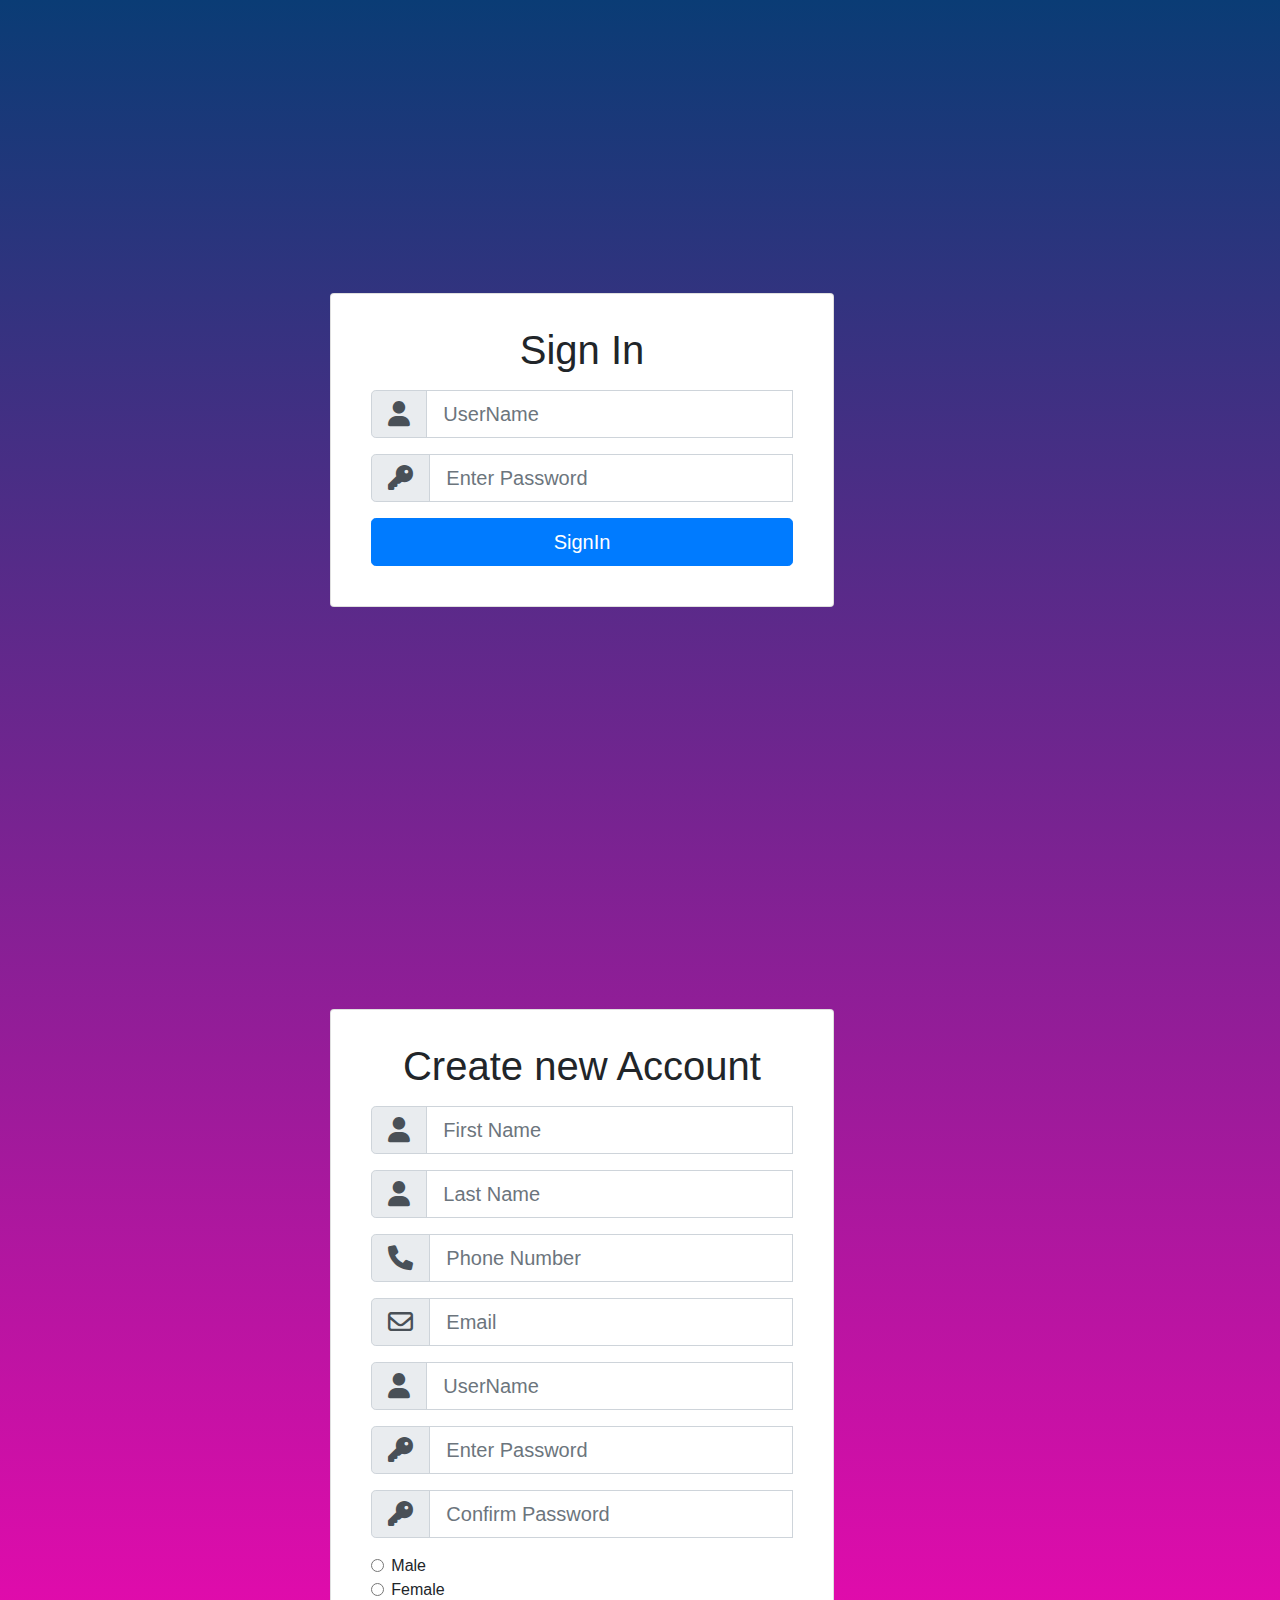
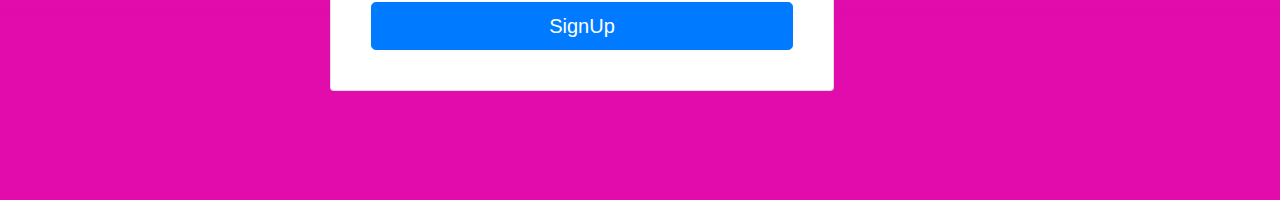
==== index.html @ cf3334e7 "first commit" ====
<!DOCTYPE html>
<html lang="en">
<head>
    <meta charset="UTF-8">
    <meta http-equiv="X-UA-Compatible" content="IE=edge">
    <meta name="viewport" content="width=device-width, initial-scale=1.0">
    <title>Index page</title>
    <link rel="stylesheet" href="assets/css/style.css">
    <link rel="stylesheet" href="./assets/bootstrap-4.6.1-dist/css/bootstrap.min.css">
    <link rel="stylesheet" href="./assets/fontawesome-free-6.0.0-web/css/all.min.css">
</head>
<body>
    <div class="container">

        <!-- Login box -->
        <div class="row justify-content-center wrapper" id="login-box">
            <div class="col-lg-10 my-auto">
                <div class="card-group">

                    <div class="card rounded-left p-4" style="flex-grow:1.4">
                        <h1 class="text-center py-2">Sign In</h1>
                        <form action="" class="register-form px-3" id="register-form">
                            <div class="input-group input-group-lg form-group">
                                <div class="input-group-prepend">
                                    <span class="input-group-text">
                                        <i class="fas fa-user fa-lg"></i>
                                    </span>
                                </div>
                                <input type="text" class="form-control" id="username" name="username" placeholder="UserName">
                                <small>The field is required</small>
                            </div>
                            <div class="input-group input-group-lg form-group">
                                <div class="input-group-prepend">
                                    <span class="input-group-text">
                                        <i class="fas fa-key fa-lg"></i>
                                    </span>
                                </div>
                                <input type="text" class="form-control" id="password" name="password" placeholder="Enter Password">
                                <small>The field is required</small>
                            </div>
                            <div class="form-group">
                                <input type="submit" class="btn btn-primary btn-lg btn-block"  value="SignIn">
                            </div>
                        </form>
                    </div>
                </div>
            </div>
        </div>


        <!-- //Registration Box  -->
        <div class="row justify-content-center wrapper"  id="register-box">
            <div class="col-lg-10 my-auto">
                <div class="card-group">

                    <div class="card rounded-left p-4" style="flex-grow:1.4">
                        <h1 class="text-center py-2">Create new Account</h1>
                        <form action="" class="register-form px-3" id="register-form">
                            <div class="input-group input-group-lg form-group">
                                <div class="input-group-prepend">
                                    <span class="input-group-text">
                                        <i class="fas fa-user fa-lg"></i>
                                    </span>
                                </div>
                                <input type="text" class="form-control" id="fname" name="fname" placeholder="First Name"> <br>
                                <small>The field is required</small>
                            </div>
                            <div class="input-group input-group-lg form-group">
                                <div class="input-group-prepend">
                                    <span class="input-group-text">
                                        <i class="fas fa-user fa-lg"></i>
                                    </span>
                                </div>
                                <input type="text" class="form-control" id="lname" name="lname" placeholder="Last Name">
                                <small>The field is required</small>
                            </div>
                            <div class="input-group input-group-lg form-group">
                                <div class="input-group-prepend">
                                    <span class="input-group-text">
                                        <i class="fa fa-phone fa-lg"></i>
                                    </span>
                                </div>
                                <input type="text" class="form-control" id="phone" name="phone" placeholder="Phone Number">
                                <small>The field is required</small>
                            </div>
                            <div class="input-group input-group-lg form-group">
                                <div class="input-group-prepend">
                                    <span class="input-group-text">
                                        <i class="far fa-envelope fa-lg"></i>
                                    </span>
                                </div>
                                <input type="text" class="form-control" id="email" name="email" placeholder="Email">
                                <small>The field is required</small>
                            </div>
                            <div class="input-group input-group-lg form-group">
                                <div class="input-group-prepend">
                                    <span class="input-group-text">
                                        <i class="fas fa-user fa-lg"></i>
                                    </span>
                                </div>
                                <input type="text" class="form-control" id="username" name="username" placeholder="UserName">
                                <small>The field is required</small>
                            </div>
                            <div class="input-group input-group-lg form-group">
                                <div class="input-group-prepend">
                                    <span class="input-group-text">
                                        <i class="fas fa-key fa-lg"></i>
                                    </span>
                                </div>
                                <input type="text" class="form-control" id="password" name="password" placeholder="Enter Password">
                                <small>The field is required</small>
                            </div>
                            <div class="input-group input-group-lg form-group">
                                <div class="input-group-prepend">
                                    <span class="input-group-text">
                                        <i class="fas fa-key fa-lg"></i>
                                    </span>
                                </div>
                                <input type="text" class="form-control" id="r_password" name="r_password" placeholder="Confirm Password">
                                <small>The field is required</small>
                            </div>
                            <div class="form-check">
                                <input class="form-check-input" type="radio" name="gender" id="gender" value="Male">
                                <label class="form-check-label" for="gender">
                                  Male
                                </label>
                              </div>
                            <div class="form-check">
                                <input class="form-check-input" type="radio" name="gender" id="gender" value="Female">
                                <label class="form-check-label" for="gender">
                                  Female
                                </label>
                              </div>
                            <div class="form-group">
                                <input type="submit" class="btn btn-primary btn-lg btn-block"  value="SignUp">
                                
                            </div>
                            
                        </form>
                    </div>
                    
                </div>
            </div>
        </div>
    </div>



    <script src="./assets/bootstrap-4.6.1-dist/js/bootstrap.min.js"></script>
</body>
</html>
---- assets/css/style.css ----
* {
    box-sizing: border-box;
    margin: 0;
    padding: 0;
    font-family: sans-serif;
}

:root {
    --primary-red: #f53711;
    --primary-blue: #2e74e6;
}

body {
    background-image: linear-gradient(
        rgb(10, 60, 117) 0%,
        rgb(226, 11, 172) 90%
    );
}

.wrapper {
    height: 100vh;
    width: 50vw;
    transform: translateX(30%);
}

.myColor {
    background: blue;
}
small {
    display: none;
}
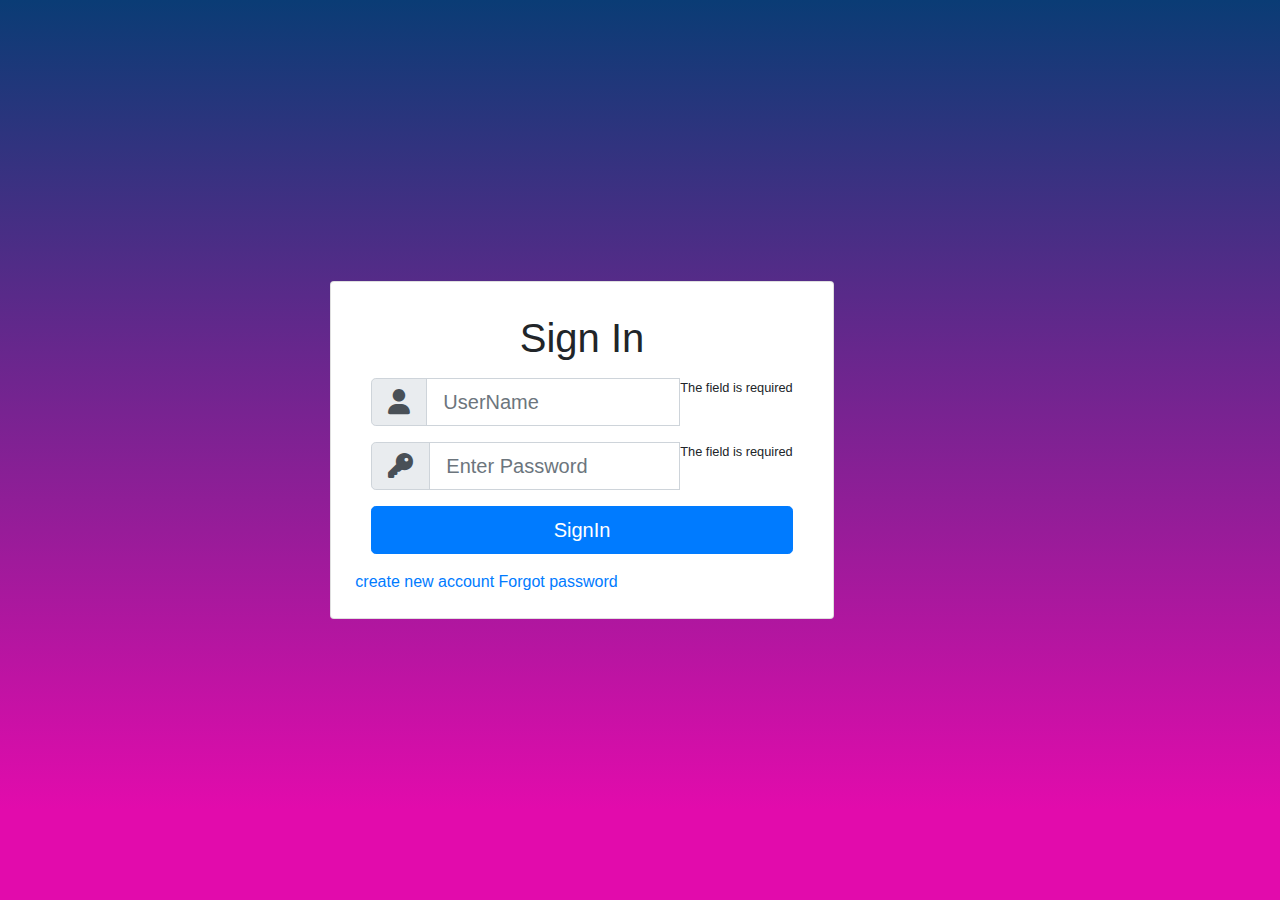
==== commit a4bfc298: "client validation" ====
--- a/index.html
+++ b/index.html
@@ -42,110 +42,20 @@
                                 <input type="submit" class="btn btn-primary btn-lg btn-block"  value="SignIn">
                             </div>
                         </form>
-                    </div>
-                </div>
-            </div>
-        </div>
-
-
-        <!-- //Registration Box  -->
-        <div class="row justify-content-center wrapper"  id="register-box">
-            <div class="col-lg-10 my-auto">
-                <div class="card-group">
-
-                    <div class="card rounded-left p-4" style="flex-grow:1.4">
-                        <h1 class="text-center py-2">Create new Account</h1>
-                        <form action="" class="register-form px-3" id="register-form">
-                            <div class="input-group input-group-lg form-group">
-                                <div class="input-group-prepend">
-                                    <span class="input-group-text">
-                                        <i class="fas fa-user fa-lg"></i>
-                                    </span>
-                                </div>
-                                <input type="text" class="form-control" id="fname" name="fname" placeholder="First Name"> <br>
-                                <small>The field is required</small>
-                            </div>
-                            <div class="input-group input-group-lg form-group">
-                                <div class="input-group-prepend">
-                                    <span class="input-group-text">
-                                        <i class="fas fa-user fa-lg"></i>
-                                    </span>
-                                </div>
-                                <input type="text" class="form-control" id="lname" name="lname" placeholder="Last Name">
-                                <small>The field is required</small>
-                            </div>
-                            <div class="input-group input-group-lg form-group">
-                                <div class="input-group-prepend">
-                                    <span class="input-group-text">
-                                        <i class="fa fa-phone fa-lg"></i>
-                                    </span>
-                                </div>
-                                <input type="text" class="form-control" id="phone" name="phone" placeholder="Phone Number">
-                                <small>The field is required</small>
-                            </div>
-                            <div class="input-group input-group-lg form-group">
-                                <div class="input-group-prepend">
-                                    <span class="input-group-text">
-                                        <i class="far fa-envelope fa-lg"></i>
-                                    </span>
-                                </div>
-                                <input type="text" class="form-control" id="email" name="email" placeholder="Email">
-                                <small>The field is required</small>
-                            </div>
-                            <div class="input-group input-group-lg form-group">
-                                <div class="input-group-prepend">
-                                    <span class="input-group-text">
-                                        <i class="fas fa-user fa-lg"></i>
-                                    </span>
-                                </div>
-                                <input type="text" class="form-control" id="username" name="username" placeholder="UserName">
-                                <small>The field is required</small>
-                            </div>
-                            <div class="input-group input-group-lg form-group">
-                                <div class="input-group-prepend">
-                                    <span class="input-group-text">
-                                        <i class="fas fa-key fa-lg"></i>
-                                    </span>
-                                </div>
-                                <input type="text" class="form-control" id="password" name="password" placeholder="Enter Password">
-                                <small>The field is required</small>
-                            </div>
-                            <div class="input-group input-group-lg form-group">
-                                <div class="input-group-prepend">
-                                    <span class="input-group-text">
-                                        <i class="fas fa-key fa-lg"></i>
-                                    </span>
-                                </div>
-                                <input type="text" class="form-control" id="r_password" name="r_password" placeholder="Confirm Password">
-                                <small>The field is required</small>
-                            </div>
-                            <div class="form-check">
-                                <input class="form-check-input" type="radio" name="gender" id="gender" value="Male">
-                                <label class="form-check-label" for="gender">
-                                  Male
-                                </label>
-                              </div>
-                            <div class="form-check">
-                                <input class="form-check-input" type="radio" name="gender" id="gender" value="Female">
-                                <label class="form-check-label" for="gender">
-                                  Female
-                                </label>
-                              </div>
-                            <div class="form-group">
-                                <input type="submit" class="btn btn-primary btn-lg btn-block"  value="SignUp">
-                                
-                            </div>
-                            
-                        </form>
+                        <div class="">
+                            <a href="./signUp.html">create new account </a>
+                            <a href="./forgot.html">Forgot password </a>
+                        </div>
                     </div>
                     
                 </div>
             </div>
+            
         </div>
+       
+
     </div>
-
-
-
+    <script src="./assets/jquery/jquery.js"></script>
     <script src="./assets/bootstrap-4.6.1-dist/js/bootstrap.min.js"></script>
 </body>
 </html>
--- a/assets/css/style.css
+++ b/assets/css/style.css
@@ -8,6 +8,7 @@
 :root {
     --primary-red: #f53711;
     --primary-blue: #2e74e6;
+    --primary-green: #1dd890;
 }
 
 body {
@@ -23,9 +24,19 @@
     transform: translateX(30%);
 }
 
-.myColor {
-    background: blue;
+.form-control {
+    border-radius: 5px;
 }
-small {
-    display: none;
+.form-control.error input {
+    border-color: var(--primary-red);
 }
+.form-control.success input {
+    border-color: var(--primary-green);
+}
+
+.links {
+    display: flex;
+    justify-content: space-between;
+    align-items: flex-end;
+    margin: 0px 5px 0px 5px;
+}
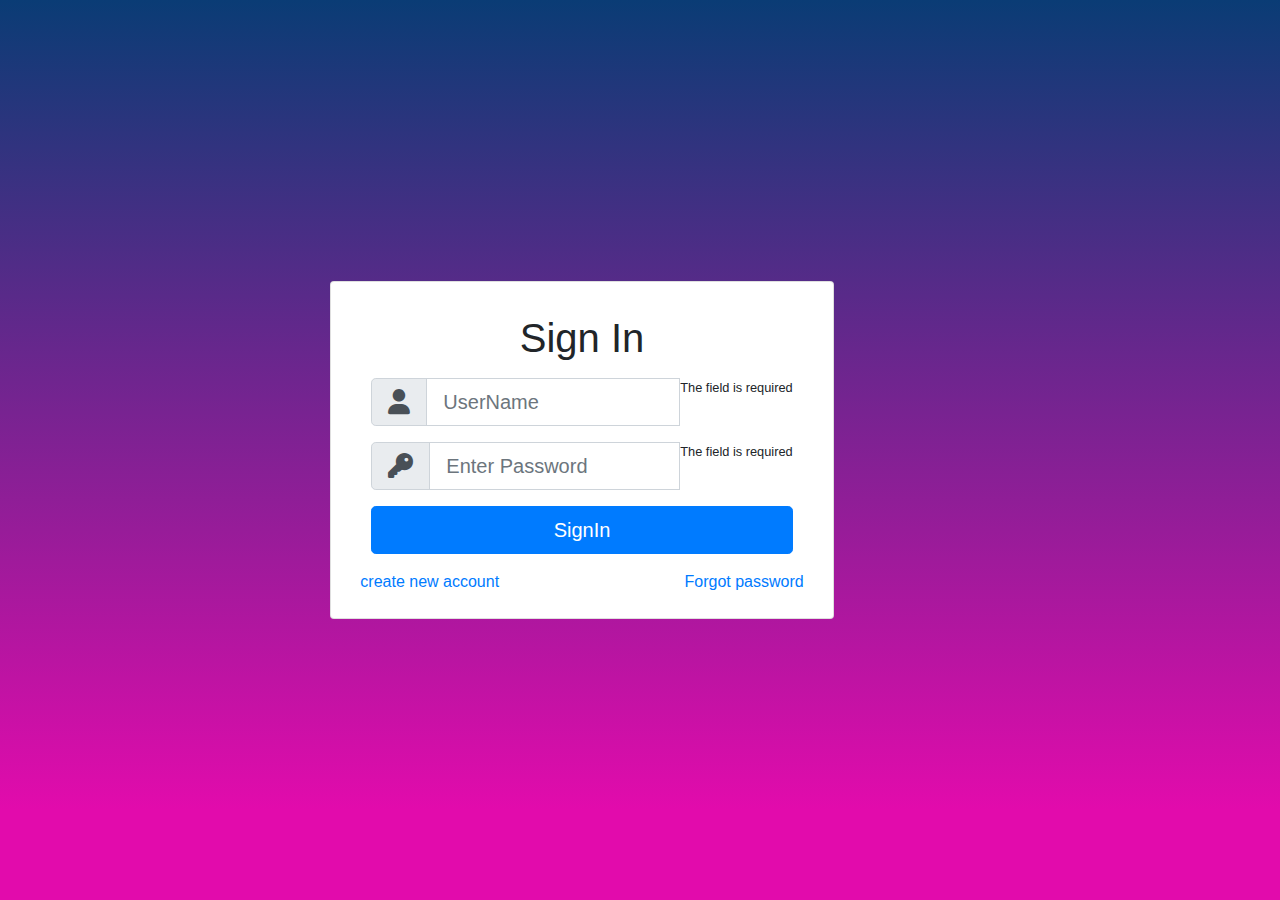
==== commit e58c51fe: "oops workflow concept" ====
--- a/index.html
+++ b/index.html
@@ -42,7 +42,7 @@
                                 <input type="submit" class="btn btn-primary btn-lg btn-block"  value="SignIn">
                             </div>
                         </form>
-                        <div class="">
+                        <div class="links">
                             <a href="./signUp.html">create new account </a>
                             <a href="./forgot.html">Forgot password </a>
                         </div>
